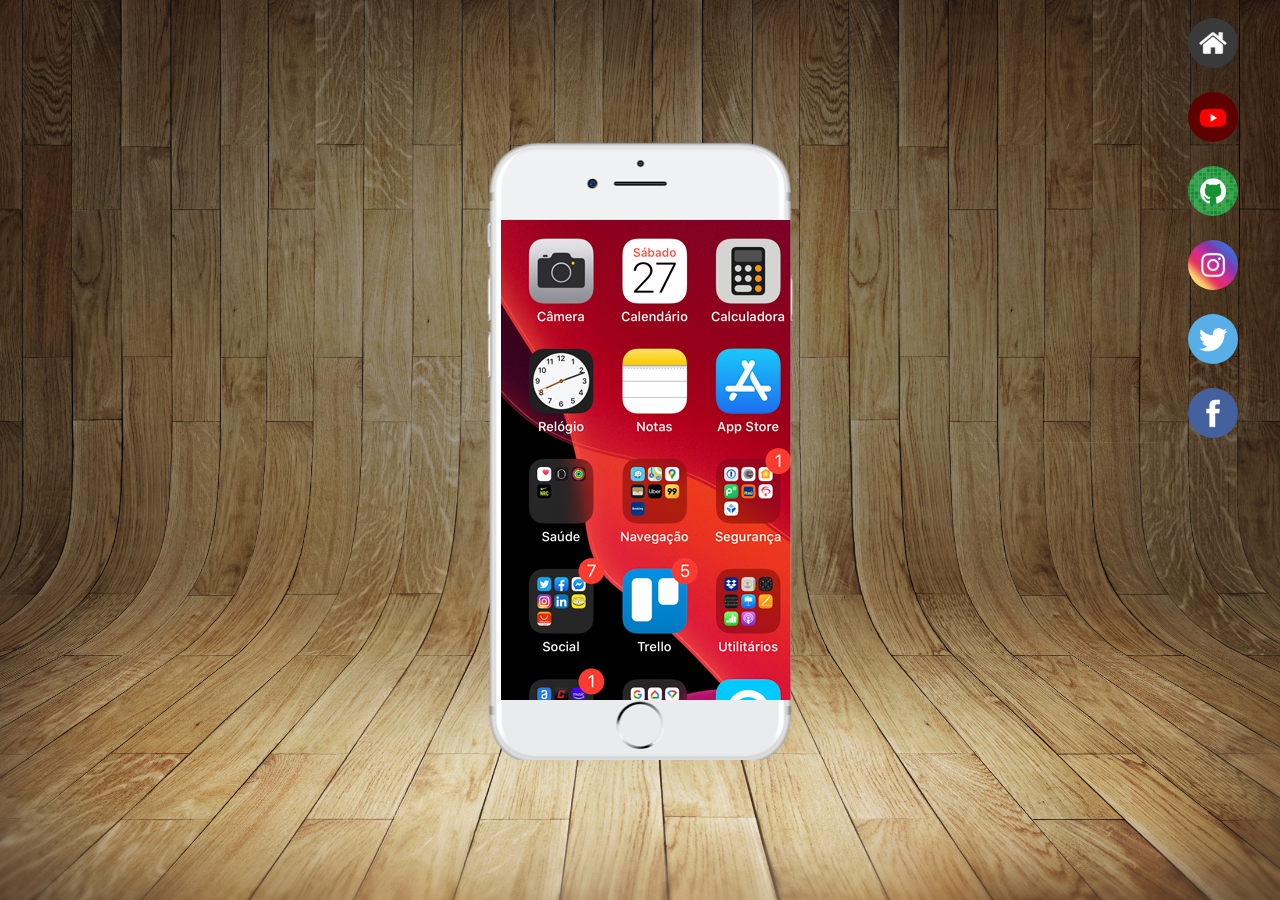
==== index.html @ 5e22e530 "primeira att projeto redes" ====
<!DOCTYPE html>
<html lang="pt-br">
<head>
    <meta charset="UTF-8">
    <meta http-equiv="X-UA-Compatible" content="IE=edge">
    <meta name="viewport" content="width=device-width, initial-scale=1.0">
    <link rel="stylesheet" href="style.css">
    <title>Document</title>
</head>
<body>
    <section id="telefone">
        <iframe src="imagens/tela-home.jpg" frameborder="0" name="frame"></iframe>
    </section>


    <section id="imagenslogo">
        <a href="home.html" target="frame"><img src="imagens/logo-home.jpg" alt="logo do youtube" class="logos"></a>
        <a href="youtube.html" target="frame"><img src="imagens/logo-youtube.jpg" class="logos"></a>
        <a href="github.html" target="frame"><img src="imagens/logo-github.jpg" class="logos"></a>
        <a href="instagram.html" target="frame"><img src="imagens/logo-instagram.jpg" class="logos"></a>
        <a href="twitter.html" target="frame"><img src="imagens/logo-twitter.jpg" class="logos"></a>
        <a href="facebook.html" target="frame"><img src="imagens/logo-facebook.jpg" class="logos"></a>
    </section>
</body>
</html>
---- style.css ----
@charset "UTF-8";

body {
    background-image: url('imagens/fundo-madeira.jpg');
    background-size: cover;
    text-align: center;
}
section#telefone {
    background-image: url('imagens/frame-iphone.png');
    background-repeat: no-repeat;
    height: 620px;
    width: 311px;
    position: absolute;
    top: 50%;
    left: 50%;
    transform: translate(-50%, -50%);
}
iframe {
    height: 480px; 
    width: 290px;
    position: relative;
    top: 80px;
    left: 5px;
}
section#imagenslogo {
    width: 10px;
    display: inline-block;
    position: absolute;
    left: 92vw;
    text-align: right;
}
img.logos {
    width: 50px;
    height: 50px;
    border-radius: 90%;
    padding: 10px;
}
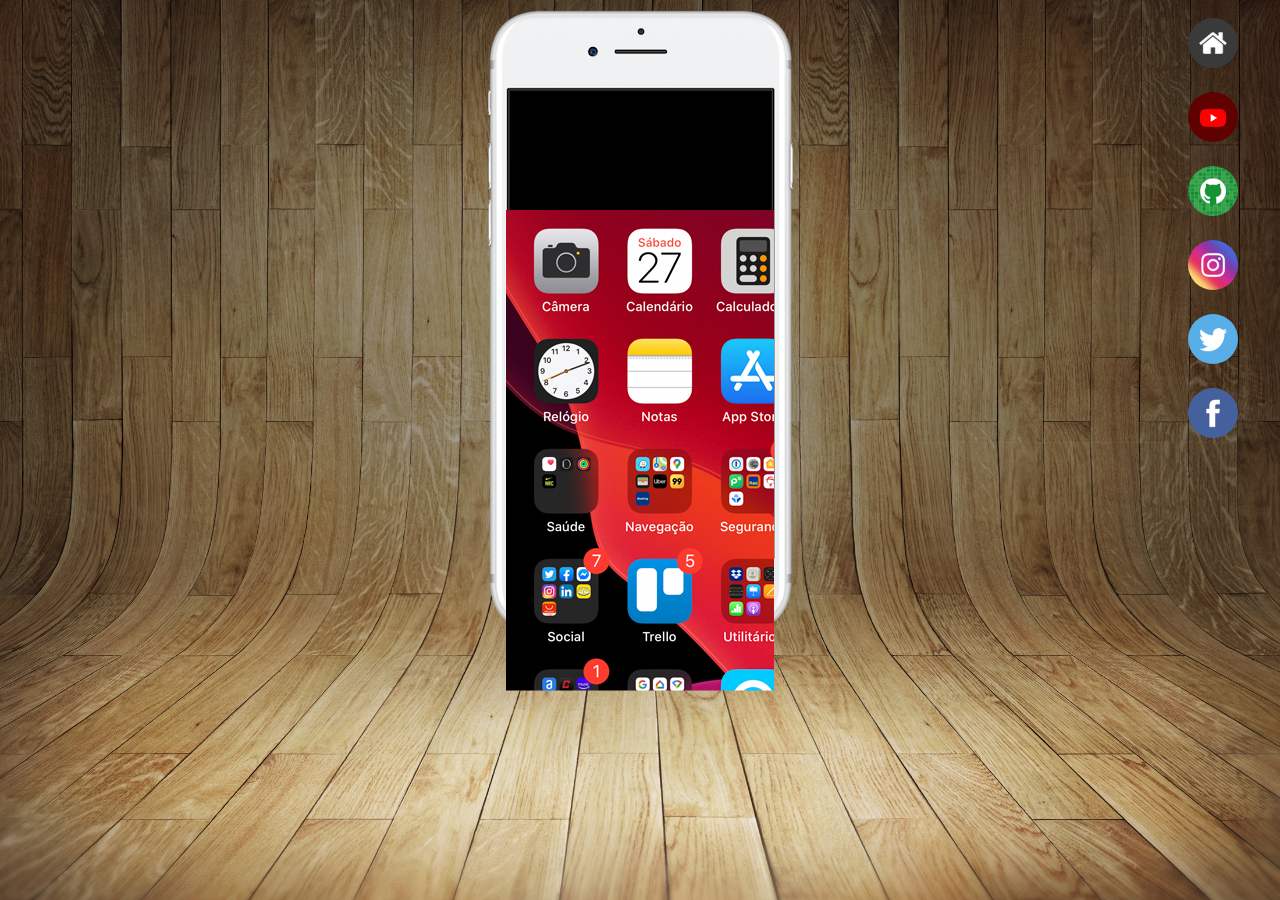
==== commit 0c6bc239: "melhorando alguns detalhes" ====
--- a/index.html
+++ b/index.html
@@ -8,9 +8,7 @@
     <title>Document</title>
 </head>
 <body>
-    <section id="telefone">
-        <iframe src="imagens/tela-home.jpg" frameborder="0" name="frame"></iframe>
-    </section>
+    <img src="imagens/frame-iphone.png" alt=""><iframe src="imagens/tela-home.jpg" frameborder="0" name="frame"></iframe></img>
 
 
     <section id="imagenslogo">
--- a/style.css
+++ b/style.css
@@ -5,22 +5,16 @@
     background-size: cover;
     text-align: center;
 }
-section#telefone {
-    background-image: url('imagens/frame-iphone.png');
-    background-repeat: no-repeat;
-    height: 620px;
-    width: 311px;
+img#telefone {
+    position: relative;
+}
+iframe {
+    height: 481px; 
+    width: 268px;
     position: absolute;
     top: 50%;
     left: 50%;
     transform: translate(-50%, -50%);
-}
-iframe {
-    height: 480px; 
-    width: 290px;
-    position: relative;
-    top: 80px;
-    left: 5px;
 }
 section#imagenslogo {
     width: 10px;
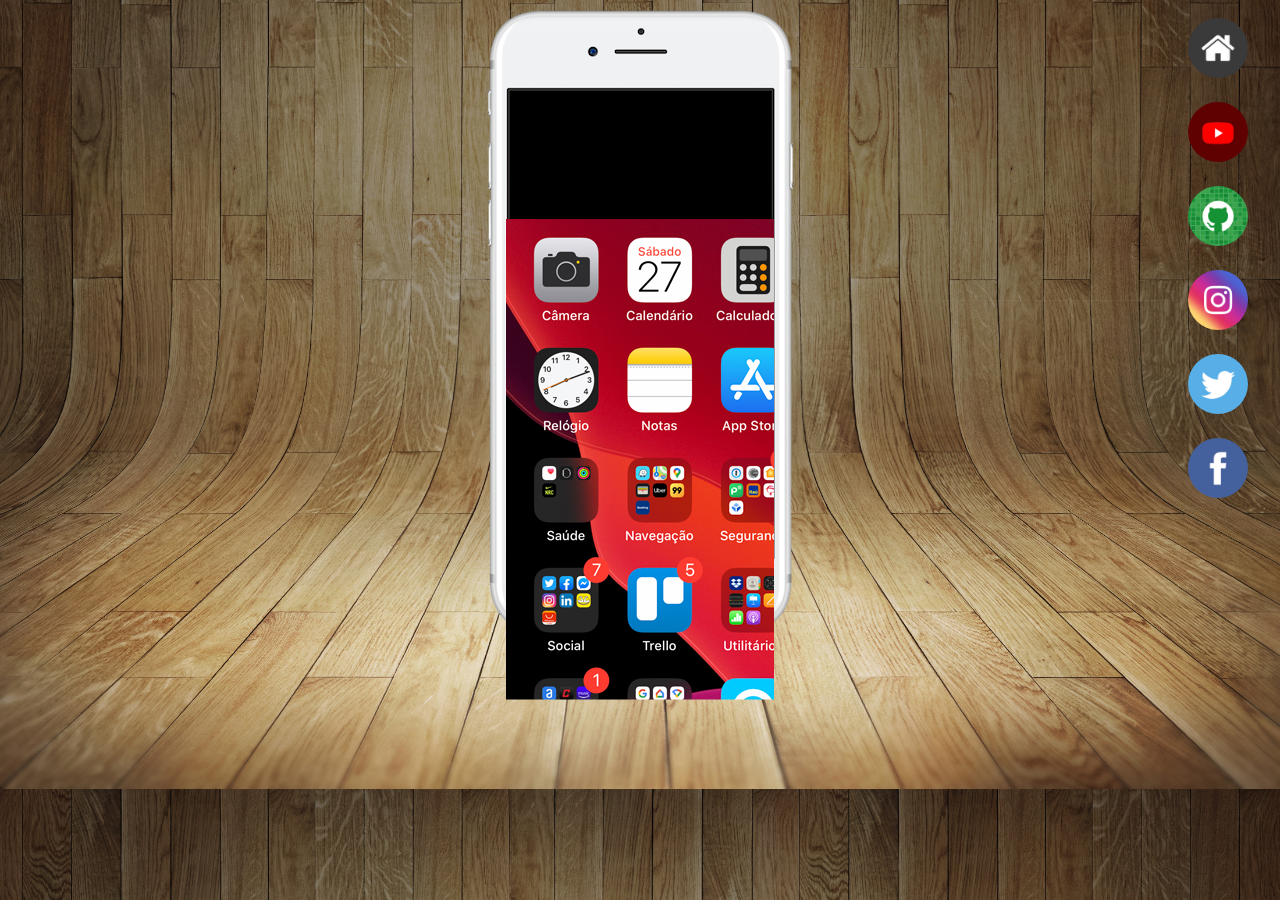
==== commit 8ef3e5a9: "att projeto" ====
--- a/index.html
+++ b/index.html
@@ -8,7 +8,9 @@
     <title>Document</title>
 </head>
 <body>
-    <img src="imagens/frame-iphone.png" alt=""><iframe src="imagens/tela-home.jpg" frameborder="0" name="frame"></iframe></img>
+    <img src="imagens/frame-iphone.png" alt="">
+        <iframe src="imagens/tela-home.jpg" frameborder="0" name="frame"></iframe>
+    </img>
 
 
     <section id="imagenslogo">
--- a/style.css
+++ b/style.css
@@ -3,6 +3,7 @@
 body {
     background-image: url('imagens/fundo-madeira.jpg');
     background-size: cover;
+    background-position: center center;
     text-align: center;
 }
 img#telefone {
@@ -12,7 +13,7 @@
     height: 481px; 
     width: 268px;
     position: absolute;
-    top: 50%;
+    top: 51%;
     left: 50%;
     transform: translate(-50%, -50%);
 }
@@ -24,9 +25,13 @@
     text-align: right;
 }
 img.logos {
-    width: 50px;
-    height: 50px;
+    width: 60px;
+    height: 60px;
     border-radius: 90%;
     padding: 10px;
 }
+::-webkit-scrollbar {
+    width: 0;
+    height: 0;
+}
 
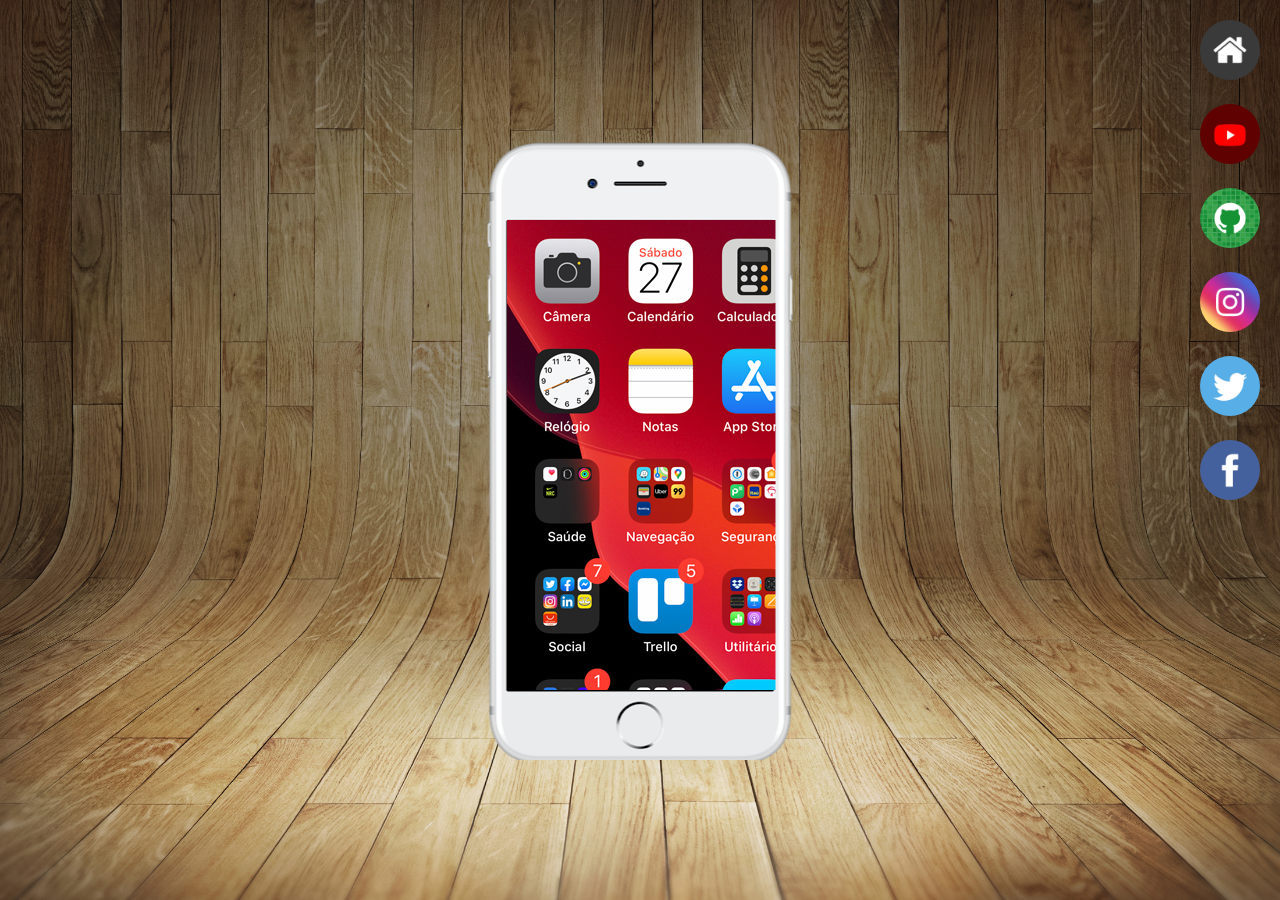
==== commit 8a55a6e3: "modificando projeto" ====
--- a/index.html
+++ b/index.html
@@ -8,18 +8,20 @@
     <title>Document</title>
 </head>
 <body>
-    <img src="imagens/frame-iphone.png" alt="">
-        <iframe src="imagens/tela-home.jpg" frameborder="0" name="frame"></iframe>
-    </img>
-
-
-    <section id="imagenslogo">
-        <a href="home.html" target="frame"><img src="imagens/logo-home.jpg" alt="logo do youtube" class="logos"></a>
-        <a href="youtube.html" target="frame"><img src="imagens/logo-youtube.jpg" class="logos"></a>
-        <a href="github.html" target="frame"><img src="imagens/logo-github.jpg" class="logos"></a>
-        <a href="instagram.html" target="frame"><img src="imagens/logo-instagram.jpg" class="logos"></a>
-        <a href="twitter.html" target="frame"><img src="imagens/logo-twitter.jpg" class="logos"></a>
-        <a href="facebook.html" target="frame"><img src="imagens/logo-facebook.jpg" class="logos"></a>
-    </section>
+        <main>
+            <section id="telefone">
+                <iframe src="imagens/tela-home.jpg" frameborder="0" name="frame"></iframe>
+            </section>
+            
+            
+                <section id="imagenslogo">
+            <a href="home.html" target="frame"><img src="imagens/logo-home.jpg" alt="logo do youtube" class="logos"></a> <br>
+            <a href="youtube.html" target="frame"><img src="imagens/logo-youtube.jpg" class="logos"></a> <br>
+            <a href="github.html" target="frame"><img src="imagens/logo-github.jpg" class="logos"></a> <br>
+            <a href="instagram.html" target="frame"><img src="imagens/logo-instagram.jpg" class="logos"></a> <br>
+            <a href="twitter.html" target="frame"><img src="imagens/logo-twitter.jpg" class="logos"></a> <br>
+            <a href="facebook.html" target="frame"><img src="imagens/logo-facebook.jpg" class="logos"></a>
+                </section>
+        </main>
 </body>
 </html>--- a/style.css
+++ b/style.css
@@ -1,34 +1,47 @@
 @charset "UTF-8";
 
+* {
+    margin: 0px;
+    padding: 0px;
+}
+html, body {
+    height: 100vh;
+    width: 100vw;
+}
 body {
     background-image: url('imagens/fundo-madeira.jpg');
     background-size: cover;
     background-position: center center;
-    text-align: center;
 }
-img#telefone {
-    position: relative;
+main {
+    height: 100vh;
 }
-iframe {
-    height: 481px; 
-    width: 268px;
+section#telefone {
+    background-image: url('imagens/frame-iphone.png');
+    background-repeat: no-repeat;
+    height: 620px;
+    width: 311px; 
     position: absolute;
-    top: 51%;
+    top: 50%;
     left: 50%;
     transform: translate(-50%, -50%);
 }
+iframe {
+    width: 269px;
+    height: 470px;
+    position: relative;
+    top: 80px;
+    left: 22px;
+}
 section#imagenslogo {
-    width: 10px;
-    display: inline-block;
-    position: absolute;
-    left: 92vw;
     text-align: right;
+    padding: 10px;
 }
 img.logos {
     width: 60px;
     height: 60px;
     border-radius: 90%;
-    padding: 10px;
+    margin: 10px;
 }
 ::-webkit-scrollbar {
     width: 0;
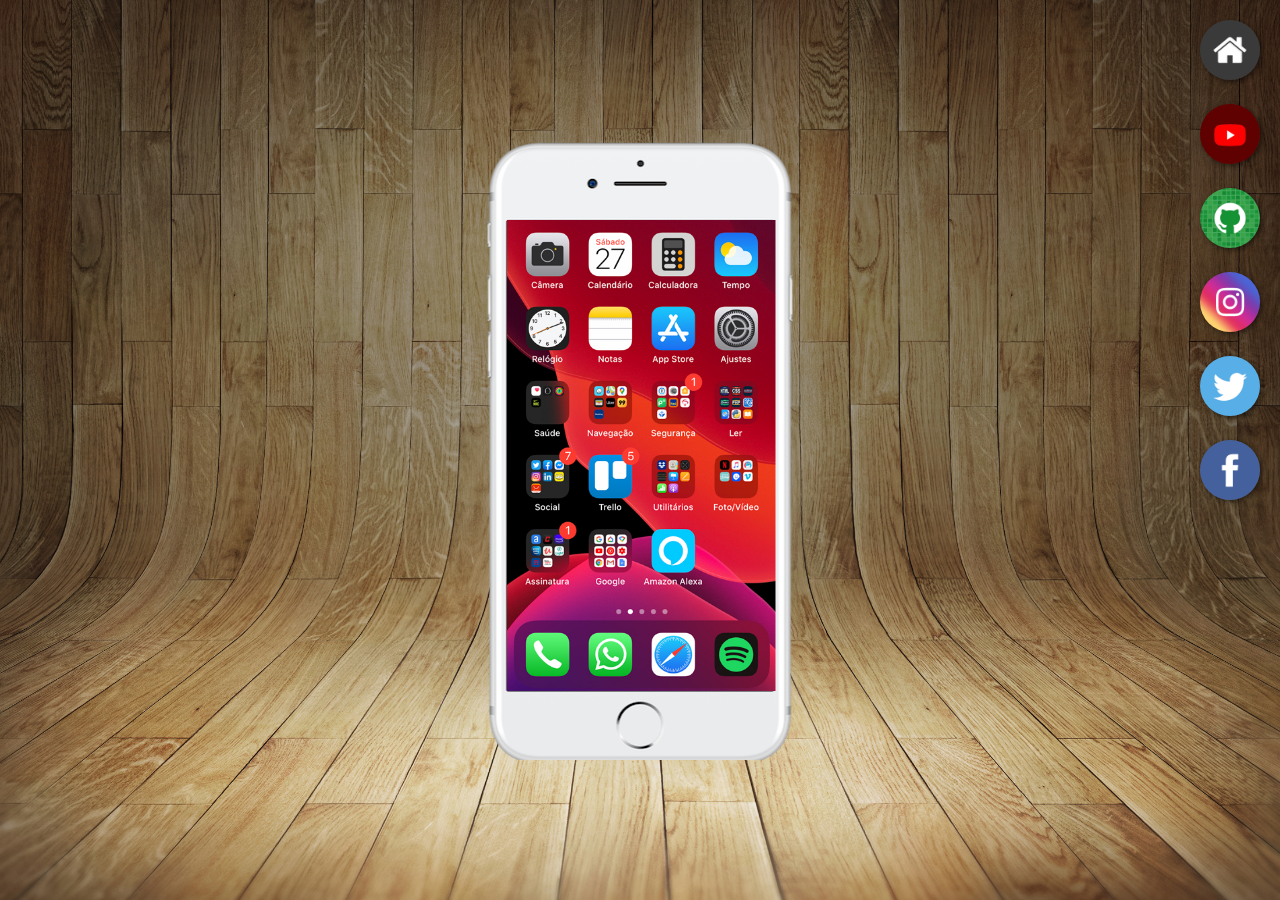
==== commit 8a3589ed: "mudando algumas configurações" ====
--- a/index.html
+++ b/index.html
@@ -5,23 +5,22 @@
     <meta http-equiv="X-UA-Compatible" content="IE=edge">
     <meta name="viewport" content="width=device-width, initial-scale=1.0">
     <link rel="stylesheet" href="style.css">
-    <title>Document</title>
+    <title>Projeto redes sociais</title>
 </head>
 <body>
         <main>
             <section id="telefone">
-                <iframe src="imagens/tela-home.jpg" frameborder="0" name="frame"></iframe>
+                <iframe src="home.html" frameborder="0" name="frame"></iframe>
             </section>
             
-            
-                <section id="imagenslogo">
-            <a href="home.html" target="frame"><img src="imagens/logo-home.jpg" alt="logo do youtube" class="logos"></a> <br>
-            <a href="youtube.html" target="frame"><img src="imagens/logo-youtube.jpg" class="logos"></a> <br>
-            <a href="github.html" target="frame"><img src="imagens/logo-github.jpg" class="logos"></a> <br>
-            <a href="instagram.html" target="frame"><img src="imagens/logo-instagram.jpg" class="logos"></a> <br>
-            <a href="twitter.html" target="frame"><img src="imagens/logo-twitter.jpg" class="logos"></a> <br>
-            <a href="facebook.html" target="frame"><img src="imagens/logo-facebook.jpg" class="logos"></a>
-                </section>
+            <section id="imagenslogo">
+                <a href="home.html" target="frame"><img src="imagens/logo-home.jpg" alt="logo do youtube" class="logos"></a> <br>
+                <a href="youtube.html" target="frame"><img src="imagens/logo-youtube.jpg" class="logos"></a> <br>
+                <a href="github.html" target="frame"><img src="imagens/logo-github.jpg" class="logos"></a> <br>
+                <a href="instagram.html" target="frame"><img src="imagens/logo-instagram.jpg" class="logos"></a> <br>
+                <a href="twitter.html" target="frame"><img src="imagens/logo-twitter.jpg" class="logos"></a> <br>
+                <a href="facebook.html" target="frame"><img src="imagens/logo-facebook.jpg" class="logos"></a>
+            </section>
         </main>
 </body>
 </html>--- a/style.css
+++ b/style.css
@@ -9,16 +9,14 @@
     width: 100vw;
 }
 body {
-    background-image: url('imagens/fundo-madeira.jpg');
+    background: url('imagens/fundo-madeira.jpg') no-repeat center center;
     background-size: cover;
-    background-position: center center;
 }
 main {
     height: 100vh;
 }
 section#telefone {
-    background-image: url('imagens/frame-iphone.png');
-    background-repeat: no-repeat;
+    background: url('imagens/frame-iphone.png') no-repeat;
     height: 620px;
     width: 311px; 
     position: absolute;
@@ -28,7 +26,7 @@
 }
 iframe {
     width: 269px;
-    height: 470px;
+    height: 471px;
     position: relative;
     top: 80px;
     left: 22px;
@@ -37,14 +35,22 @@
     text-align: right;
     padding: 10px;
 }
+section#imagenslogo img:hover {
+    border: 2px solid rgba(255, 255, 255, 0.808);
+    box-shadow: 5px 5px 10px rgba(0, 0, 0, 0.664);
+    transform: translate(-5px, -5px);
+}
 img.logos {
     width: 60px;
     height: 60px;
     border-radius: 90%;
     margin: 10px;
+    box-shadow: 2px 2px 5px rgba(0, 0, 0, 0.486);
+    box-sizing: border-box;
 }
 ::-webkit-scrollbar {
     width: 0;
     height: 0;
 }
 
+
